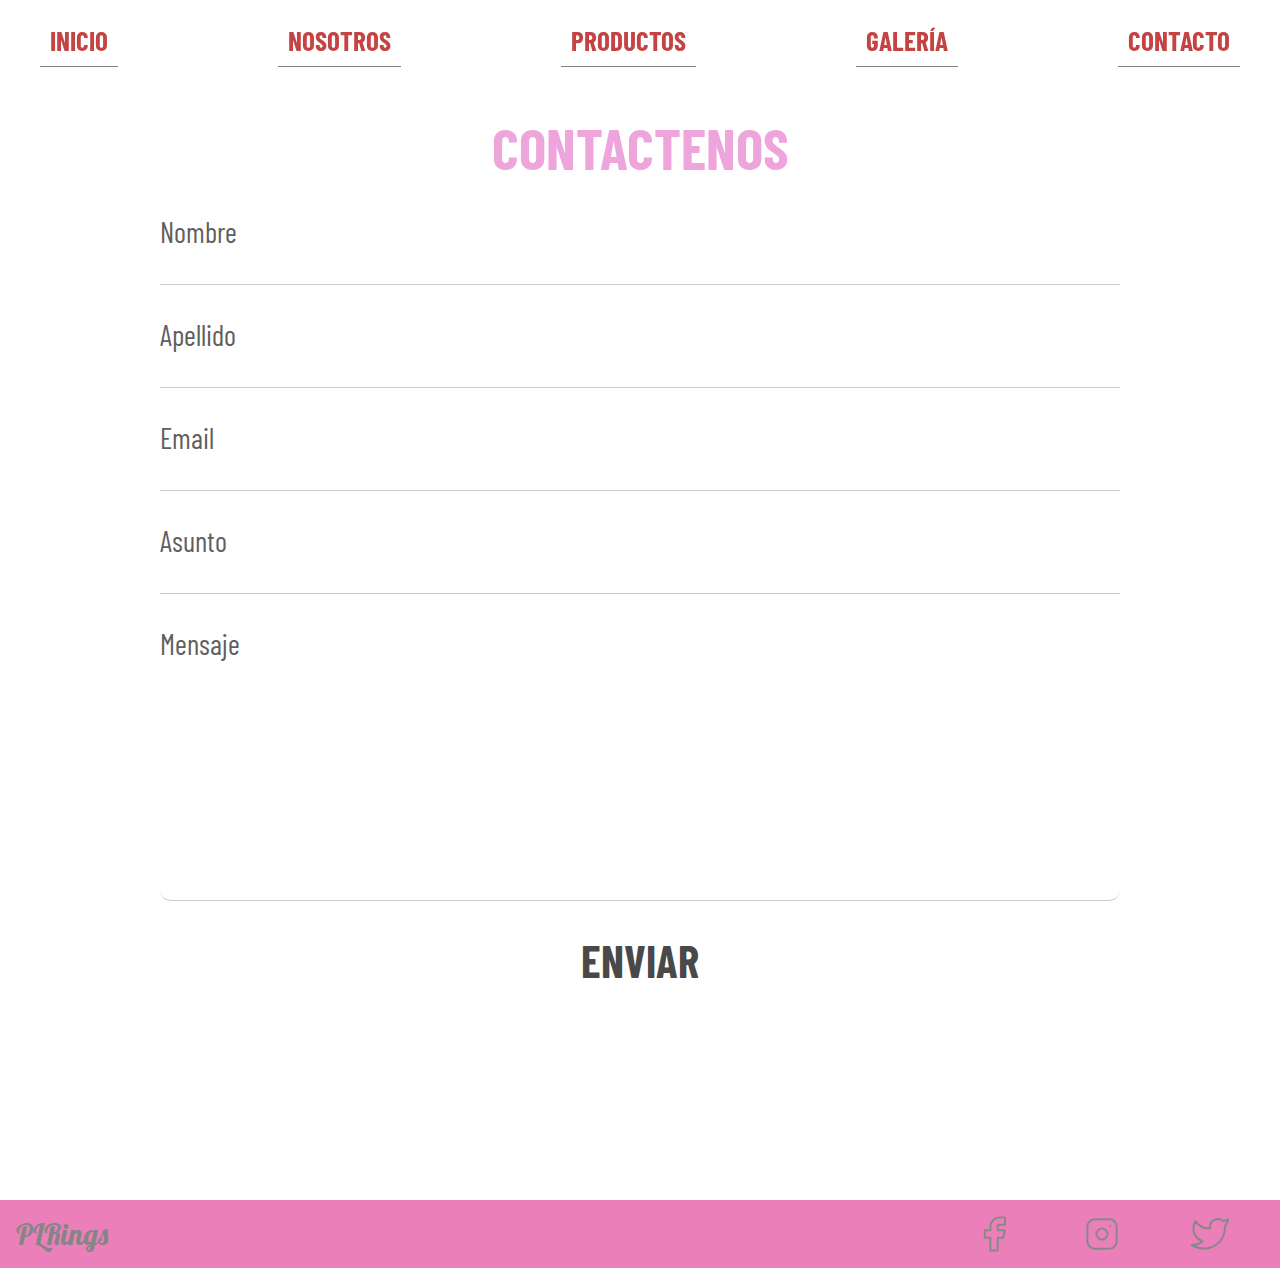
==== pages/Contacto.html @ f70fb1b8 "adjuntamos" ====
<html lang="en"><head>
    <meta charset="UTF-8">
    <meta http-equiv="X-UA-Compatible" content="IE=edge">
    <meta name="viewport" content="width=device-width, initial-scale=1.0">
    <meta name="keywords" content="PLRings,contactenos,nombre,email,apellido">
    <meta name="description" content="Formulario de contacto de la pymes">
         <title>PLRings / Contacto</title>

    <link rel="stylesheet" href="../CSS/stylesheet.css"/>
    <link rel="stylesheet" href="../CSS/stylesheet.css.map">
    <link rel="stylesheet" href="../CSS/stylesheet.scss"/>
    <link rel="stylesheet" href="../animate-wow/animate.min.css"/>
    <link rel="stylesheet" href="../animate-wow/animate.css"/>
    <link rel="stylesheet" href="../animate-wow/wow.js"/>
    <link rel="stylesheet" href="../animate-wow/wow.min.js"/>
    <link href="https://cdn.jsdelivr.net/npm/bootstrap@5.2.0/dist/css/bootstrap.min.css" rel="stylesheet" integrity="sha384-gH2yIJqKdNHPEq0n4Mqa/HGKIhSkIHeL5AyhkYV8i59U5AR6csBvApHHNl/vI1Bx" crossorigin="anonymous">
<script src="https://cdn.jsdelivr.net/npm/bootstrap@5.2.0/dist/js/bootstrap.bundle.min.js" integrity="sha384-A3rJD856KowSb7dwlZdYEkO39Gagi7vIsF0jrRAoQmDKKtQBHUuLZ9AsSv4jD4Xa" crossorigin="anonymous"></script>
<link href="https://fonts.googleapis.com/css2?family=Lobster&amp;display=swap" rel="stylesheet">
<link href="https://fonts.googleapis.com/css2?family=Barlow+Condensed:wght@300&amp;family=Leckerli+One&amp;display=swap" rel="stylesheet">

<link rel="short icon" href="../imagenes/icono.png"/>
    
</head>
<body class="bg-general">
    <header class="header">
        <div class="navegacion">
            <nav>
                <ul>
                    <li><a href="../index.html">Inicio</a></li>
                    <li><a href="../pages/nosotros.html">Nosotros</a></li>
                    <li><a href="../pages/Productos.html">Productos</a></li>
                    <li><a href="../pages/Galeria.html">Galería</a></li>
                    <li><a href="../pages/Contacto.html">Contacto</a></li>
                    
                </ul>
            </nav>     
        </div>      
    </header>

    <main>
        <div class="contenedor-formulario">
            <form action="" method="get" class="formulario" enctype="multipart/form-data" type="text">
                <div class="contacto">
                    <h1 class="formulario-titulo">Contactenos</h1>
                </div>

                <label for="nombre" class="form-label" >Nombre</label>
                <input type="text" id="nombre" class="form-input" required="" >

                <label for="apellido" class="form-label">Apellido</label>
                <input type="text" id="apellido" class="form-input" required="">

                <label for="email" class="form-label">Email</label>
                <input type="email"  id="email" class="form-input" required="">

                <label for="asunto" class="form-label">Asunto</label>
                <input type="text" id="asunto" class="form-input" required="">

                <label for="mesaje" class="form-label">Mensaje</label>
                <textarea id="mensaje" class="form-textarea" required=""></textarea>

                <input type="submit" class="btn-submit" value="Enviar">
            </form>
        </div>    
    </main>


    <footer class="footer">
        <div class="logo">
            <a href="../index.html">PLRings</a>
        </div>
    
        <div class="iconos">
            <div class="facebook">
                <a href="https://www.facebook.com/patricia.deleon.180072/" target="_blank"><svg width="44" height="44" viewBox="0 0 24 24" stroke-width="1.1" stroke="#888888" fill="none" stroke-linecap="round" stroke-linejoin="round">
                    <path stroke="none" d="M0 0h24v24H0z" fill="none"></path>
                    <path d="M7 10v4h3v7h4v-7h3l1 -4h-4v-2a1 1 0 0 1 1 -1h3v-4h-3a5 5 0 0 0 -5 5v2h-3"></path>
                    </svg></a>
            </div> <!--fin icono facebook-->
                
            <div class="instagram">
                <a href="https://www.instagram.com/patydlf/"target="_blank"><svg width="44" height="44" viewBox="0 0 24 24" stroke-width="1.1" stroke="#888888" fill="none" stroke-linecap="round" stroke-linejoin="round">
                    <path stroke="none" d="M0 0h24v24H0z" fill="none"></path>
                    <rect x="4" y="4" width="16" height="16" rx="4"></rect>
                    <circle cx="12" cy="12" r="3"></circle>
                    <line x1="16.5" y1="7.5" x2="16.5" y2="7.501"></line>
                    </svg></a>
            </div> <!--fin icono instagram-->
                  
            <div class="twitter">
                <a href="https://twitter.com/patycarbone71"target="_blank"><svg width="44" height="44" viewBox="0 0 24 24" stroke-width="1.1" stroke="#888888" fill="none" stroke-linecap="round" stroke-linejoin="round">
                    <path stroke="none" d="M0 0h24v24H0z" fill="none"></path>
                    <path d="M22 4.01c-1 .49 -1.98 .689 -3 .99c-1.121 -1.265 -2.783 -1.335 -4.38 -.737s-2.643 2.06 -2.62 3.737v1c-3.245 .083 -6.135 -1.395 -8 -4c0 0 -4.182 7.433 4 11c-1.872 1.247 -3.739 2.088 -6 2c3.308 1.803 6.913 2.423 10.034 1.517c3.58 -1.04 6.522 -3.723 7.651 -7.742a13.84 13.84 0 0 0 .497 -3.753c-.002 -.249 1.51 -2.772 1.818 -4.013z"></path>
                    </svg></a>
            </div> <!--fin icono twitter-->      
        </div>
    </footer>

    

</body></html>
---- CSS/stylesheet.css ----
* {
  margin: 0;
  padding: 0;
}

/*VARIABLES*/
.contenedor-bg .texto {
  text-shadow: -1px -1px 1px #efede3, 0px 1px 0 #2e2e2e, 0px 2px 0 #2c2c2c, 0px 3px 0 #2a2a2a, 0px 4px 0 #282828, 0px 5px 0 #262626, 0px 6px 0 #242424, 0px 7px 0 #222, 0px 8px 0 #202020, 0px 9px 0 #1e1e1e, 0px 10px 0 #1c1c1c, 0px 11px 0 #1a1a1a, 0px 12px 0 #181818, 0px 13px 0 #161616, 0px 14px 0 #141414, 0px 15px 0 #121212, 2px 20px 5px rgba(0, 0, 0, 0.9), 5px 23px 5px rgba(0, 0, 0, 0.3), 8px 27px 8px rgba(0, 0, 0, 0.5), 8px 28px 35px rgba(0, 0, 0, 0.9);
}

.footer {
  display: flex;
  flex-wrap: wrap;
  width: 100%;
  background-color: #eb7fba;
}

.footer .logo {
  padding: 1rem;
}

.footer .logo a {
  text-decoration: none;
  font-size: 1.8rem;
  font-family: "lobster";
  color: #858585;
}

.footer .logo a:hover {
  color: rgba(255, 250, 200, 0.61);
}

.iconos {
  display: flex;
  gap: 4rem;
  align-items: center;
  margin: 0 auto;
  margin-right: 3rem;
}

.iconos .facebook svg:hover {
  transform: scale(1.1);
  stroke: #3b5998;
}

.iconos .instagram svg:hover {
  transform: scale(1.1);
  stroke: #a73681;
}

.iconos .twitter svg:hover {
  transform: scale(1.1);
  stroke: #00acee;
}

svg:hover {
  transition: transform 0.3s ease-in-out;
}

@media screen and (max-width: 1024px) {
  .footer {
    width: 100%;
  }
  .iconos svg {
    width: 2rem;
    height: 2rem;
  }
  .logo a {
    font-size: 1.5rem;
  }
}
@media screen and (max-width: 425px) {
  .footer {
    width: 100%;
  }
  .footer .logo a {
    font-size: 1.2rem;
  }
  .footer .iconos {
    gap: 2rem;
    margin-right: 2rem;
    align-items: center;
  }
  .footer .iconos svg {
    width: 1.2rem;
    height: 1.2rem;
  }
}
@media screen and (max-width: 1024px) {
  .contenedor-formulario .formulario {
    width: auto;
    height: auto;
    margin: 3rem;
  }
  .contacto {
    font-size: 1.1rem;
  }
  .btn-submit {
    font-size: 2.1rem;
  }
  .form-label {
    font-size: 1.3rem;
  }
}
@media screen and (max-width: 1024px) {
  .header {
    width: 100%;
    height: auto;
 } 
  .navegacion {
    width: 100%;
    justify-content: center; }
    .navegacion ul {
      gap: 4rem;
      align-items: center;
      margin: 1rem; 
      flex-direction: column;
    }
    .navegacion a {
      font-size: 1.3rem; }}
      .navegacion p{ 
        font-family: "Barlow Condensed", sans-serif;
        color: #c44343; 
        font-size: 1.7rem;
    }


.header {
        display: flex;
        height: 5rem;
        background-color: #141414;
        position: sticky;
        top: 0;
        z-index: 100;
        background:transparent;
        backdrop-filter: blur(10px); }

       


body {
  overflow-x: hidden;
}

html {
  scroll-behavior: smooth;
}

.contenedor-bg {
  display: flex;
  background-image: url(../img/fondo-bg.webp);
  background-position: center center;
  background-size: cover;
  background-repeat: no-repeat;
  width: 100%;
  height: 100vh;
}

.contenedor-bg .texto {
  display: flex;
  align-items: center;
  margin: 0 auto;
  padding-right: 3rem;
  font-family: "lobster";
  color: rgba(255, 250, 200, 0.61);
  font-size: 4.2rem;
  filter: blur(0.8px);
}

.menu {
  position: fixed;
  top: 0;
  left: 0;
  width: 100%;
  height: 100%;
  display: flex;
  justify-content: center;
  align-items: center;
  transition: 0.8s;
  background: rgba(255, 255, 255, 0.0025);
  -webkit-backdrop-filter: blur(15px);
          backdrop-filter: blur(15px);
}

.menu.active {
  top: -100%;
}

.menu .nav {
  display: flex;
  justify-content: center;
  align-items: center;
  width: 100%;
  height: 100%;
}

.menu .nav ul {
  position: relative;
}

.menu .nav ul li {
  position: relative;
  list-style: none;
  padding: 0 2rem;
  margin: 0.5rem 0;
  overflow: hidden;
}

.menu .nav ul li:before {
  content: "";
  position: absolute;
  top: 0;
  left: 0;
  width: 100%;
  height: 100%;
  background: rgba(255, 250, 200, 0.61);
  transition: transform 0.3s ease-in-out;
  transform: scaleY(0);
  transform-origin: bottom;
}

.menu .nav ul li:hover:before {
  transition: transform 0.5s ease-in-out;
  transform: scaleY(1);
  transform-origin: top;
}

.menu .nav ul li a {
  position: relative;
  font-family: "Barlow Condensed", sans-serif;
  color: #e983d3;
  text-decoration: none;
  font-size: 4rem;
  font-weight: bold;
  display: inline-block;
  text-transform: uppercase;
  transition: 0.3s ease-in-out;
}

.menu .nav ul li a::before {
  content: attr(data-text);
  position: absolute;
  bottom: -100%;
  left: 0;
  color: #141414;
}

.menu .nav ul li:hover a {
  transform: translateY(-100%);
}

.icono {
  position: fixed;
  top: 2rem;
  right: 0rem;
  width: 5rem;
  height: 5rem;
  background: transparent url(../../img/menuClose.png);
  filter: invert(50%);
  background-size: 3rem;
  cursor: pointer;
  background-repeat: no-repeat;
}

.icono.active {
  background: transparent url(../../img/menuOpen.png);
  filter: invert(50%);
  background-size: 3rem;
  background-repeat: no-repeat;
}

@media screen and (max-width: 1024px) {
  .contenedor-bg {
    width: 100%;
    height: 100vh;
    background-size: cover;
  }
  .contenedor-bg .texto {
    font-size: 2.3rem;
    padding-right: 1rem;
  }
  .icono {
    top: 1rem;
    right: 0;
    width: 4rem;
    height: 4rem;
  }
}
@media screen and (max-width: 425px) {
  .contenedor-bg {
    height: 100vh;
    background-size: cover;
  }
  .contenedor-bg .texto {
    font-size: 1.7rem;
  }
  .icono {
    top: 1rem;
    right: 0.7rem;
    width: 3rem;
    height: 3rem;
  }

  /*NOSOTROS*/.imagen1 {
  height: 100%;
  width: 50%;
  transform: rotateZ(360deg);
  transition: transform 1.5s;
  opacity: 0.9; }

.imagen1:hover {
  transform: rotateZ(0deg);
  opacity: 1; }

}

#menuheader {
  display: grid;
  grid-template-columns: repeat(6, 1fr);
  position:relative;
  align-items: center;
  text-align: center;
  background-color: #edede9;
  font-size: 1rem; }

  
  /* pausa*/

  .nosotros {
    grid-column: 2 / 12;
    grid-row: 2;
    text-align: center; }
  
  
  
  .nosotros1 {
    grid-column: 2 / 7;
    grid-row: 4;
    text-align: center;
    display: flex;
    justify-content: center;
    align-items: center;
    }
  
    .vision1 {
      grid-column: 2 / 12;
      grid-row: 4;
      justify-content: center;
      text-align: center; }
    
    .vision {
      grid-column: 2 / 7;
      grid-row: 4;
      text-align: center;
      display: flex;
      justify-content: center;
      align-items: center; }

  
 
  
  .mision1 {
    grid-column: 2 / 7;
    grid-row: 5;
    text-align: center; }
  
  .mision {
    grid-column: 2 / 7;
    grid-row: 5;
    display: flex;
    align-items: center; }

    body header li a{
      text-decoration: none;
      background-color: white;
    }
    #nosotros {
      
        display: grid;
        grid-template-columns: repeat(12, 1fr);
        grid-template-rows: 1fr;
        grid-gap: 5px;
    
      background-color:white; }

   
      .bg-general {
                
        background-size: cover;
        background-repeat: no-repeat;
        background-position: center center; }
        /*galeria probando  */

        @media screen and (max-width: 2300px) {
          #productos #galeria  {
           display: block;
            text-align: center;
            position: relative; }
          #galeria .f1 {
            width: 25%; }
          li {
            display: block;
            background: #edede9;
            margin: 0;
            padding: 10px;
            list-style: none;
            border-bottom: 1px solid grey; } }
        
        
        
        #galeria {
          display: grid;
          grid-template-columns: repeat(12, 1fr);
          grid-template-rows: 1fr;
          grid-gap: 5px;
          background-color: #edede9; }
        
        .banergale {
          width: 100%;
          grid-column: 1 / 13;
          grid-row: 1;
          align-items: center;
          text-align: center;
          background-color: #edede9; }
        
        .imagenes1 {
          grid-column: 1 / 13;
          grid-row: 2 / 5;
          align-items: center;
          text-align: center;
          background-color: #edede9; }
        
        .f1 {
          width: 1fr;
          height: 1fr;
          object-fit: cover;
          border: #546a7b solid 3px;
          border-radius: 2px;
          margin: 10px;
          padding: 0.25rem; }
        
        .f1:hover {
          object-fit: cover;
          border: #39454e solid 2px;
          border-radius: 1px;
          background-color: #edede9;
          padding: 0; }

            /* prductos*/
            .card, .card button:hover {
              transition: 0.3s;
              width: 100%;
              object-fit: cover;
              border: #962ca0 solid 10px;
              border-radius: 10px;
              margin: 5px; }
            
            .card:hover, .card button:hover {
              object-fit: cover;
              border: #962ca0 solid 5px;
              border-radius: 5px; }
            
            .card button, .card button:hover button {
              font-family: 'roboto';
              border: none;
              padding: 1px;
              color: white;
              background-color: #962ca0 solid;
              text-align: center;
              cursor: pointer;
              width: 100%;
              font-size: 20px; }
            
            .card button:hover {
              border: #962ca0 solid 3px; }
            
            .llegaron {
              text-decoration-color: #e41b79ad;
              grid-column: 2 / 12;
              grid-row: 2;
              text-align: center; }
            
            .llegaron2 {
              text-decoration-color: #ee0077;
              grid-column: 3 / 11;
              grid-row: 3;
              text-align: center;
              font-size: larger; }
  
  #productos {
    display: grid;
    grid-template-columns: repeat(12, 1fr);
    grid-template-rows: 1fr;
    grid-gap: 5px;
    background-color: #edede9; }
  .productos1 {
    grid-column: 2 / 12;
    grid-row: 4;
    text-align: center; }
  
  .productos2 {
    grid-column: 2 / 12;
    grid-row: 5;
    text-align: center; }
  
  .productos3 {
    grid-column: 2 / 12;
    grid-row: 6;
    text-align: center; }
  
  .productos {
    display: flex;
    justify-content: space-around; }
  
  @media screen and (max-width: 768px) {
    
    .productos {
      display: block;
      width: 98%; }
    .productos2, .productos3 {
      display: none; }
    img {
      width: 25%; }}
    
      .headerus {
        display: flex;
        height: 5rem;
        background-color: #00acee;
        position: fixed;
        top: 0;
        z-index: 100;
        background: transparent;
        backdrop-filter: blur(10px);
    }
/*# sourceMappingURL=stylesheet.css.map */
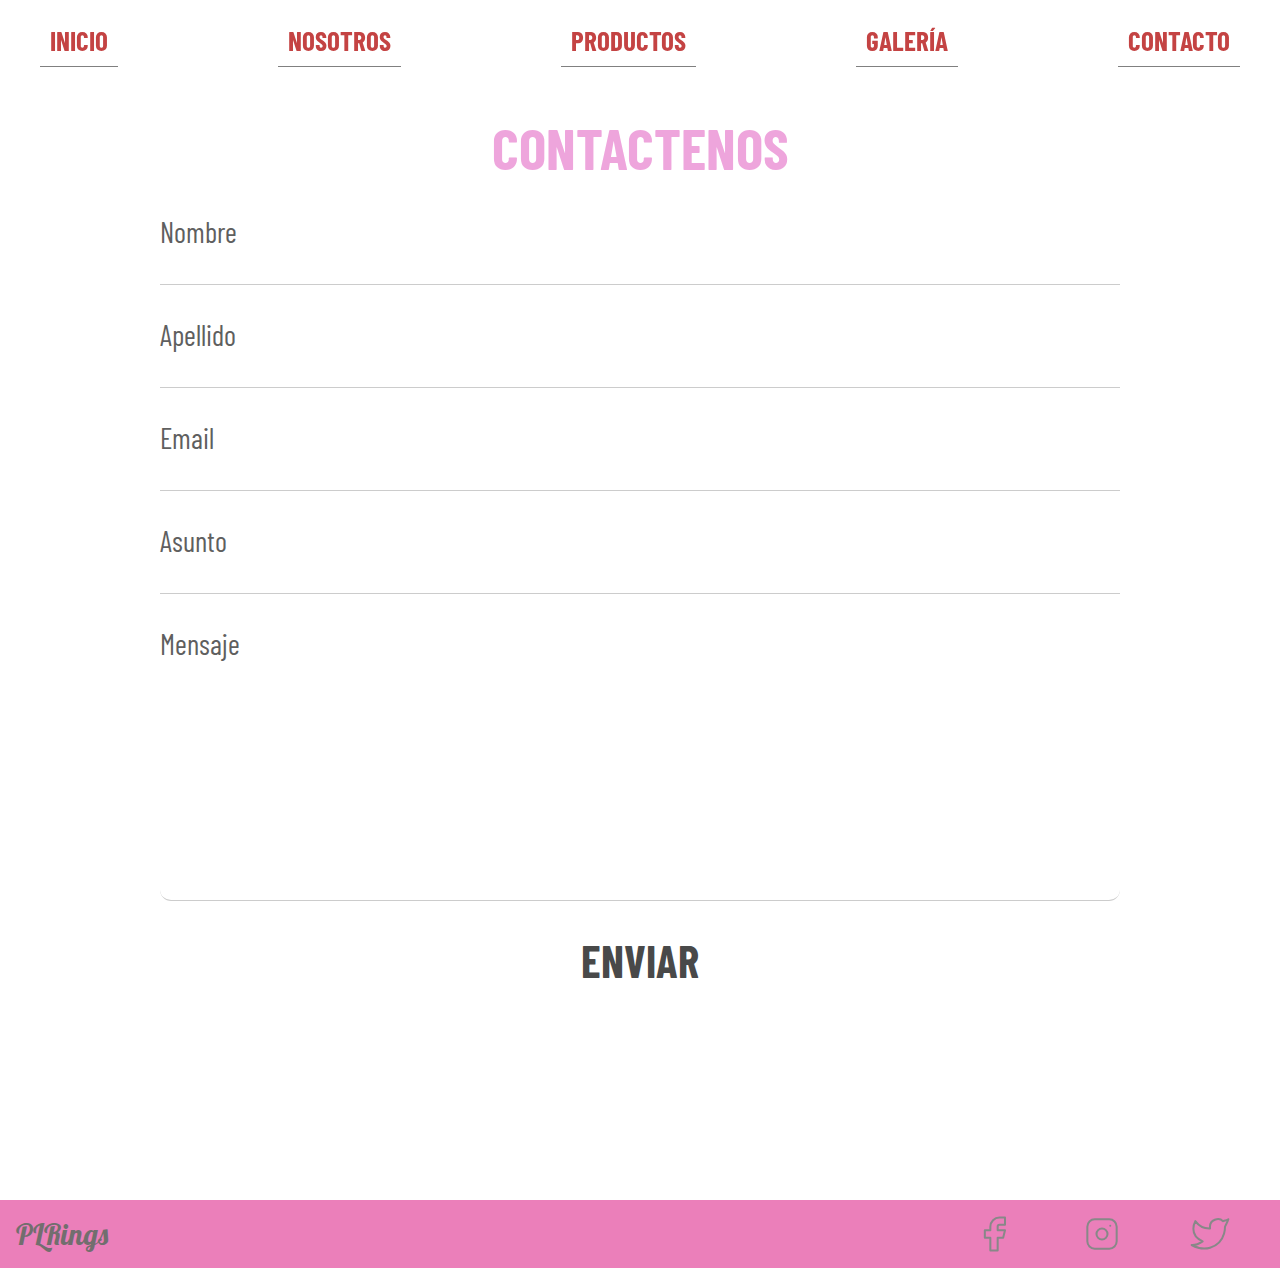
==== commit f07be419: "iTry" ====
--- a/pages/Contacto.html
+++ b/pages/Contacto.html
@@ -1,20 +1,23 @@
-<html lang="en"><head>
+
+<html lang="en">
+    <head>
     <meta charset="UTF-8">
     <meta http-equiv="X-UA-Compatible" content="IE=edge">
     <meta name="viewport" content="width=device-width, initial-scale=1.0">
     <meta name="keywords" content="PLRings,contactenos,nombre,email,apellido">
     <meta name="description" content="Formulario de contacto de la pymes">
          <title>PLRings / Contacto</title>
-
+         <link href="https://cdn.jsdelivr.net/npm/bootstrap@5.2.0/dist/css/bootstrap.min.css" rel="stylesheet" integrity="sha384-gH2yIJqKdNHPEq0n4Mqa/HGKIhSkIHeL5AyhkYV8i59U5AR6csBvApHHNl/vI1Bx" crossorigin="anonymous">
+         <script src="https://cdn.jsdelivr.net/npm/bootstrap@5.2.0/dist/js/bootstrap.bundle.min.js" integrity="sha384-A3rJD856KowSb7dwlZdYEkO39Gagi7vIsF0jrRAoQmDKKtQBHUuLZ9AsSv4jD4Xa" crossorigin="anonymous"></script>
     <link rel="stylesheet" href="../CSS/stylesheet.css"/>
     <link rel="stylesheet" href="../CSS/stylesheet.css.map">
-    <link rel="stylesheet" href="../CSS/stylesheet.scss"/>
+   <link rel="stylesheet" href="../CSS/stylesheet.scss"/>
     <link rel="stylesheet" href="../animate-wow/animate.min.css"/>
     <link rel="stylesheet" href="../animate-wow/animate.css"/>
     <link rel="stylesheet" href="../animate-wow/wow.js"/>
     <link rel="stylesheet" href="../animate-wow/wow.min.js"/>
-    <link href="https://cdn.jsdelivr.net/npm/bootstrap@5.2.0/dist/css/bootstrap.min.css" rel="stylesheet" integrity="sha384-gH2yIJqKdNHPEq0n4Mqa/HGKIhSkIHeL5AyhkYV8i59U5AR6csBvApHHNl/vI1Bx" crossorigin="anonymous">
-<script src="https://cdn.jsdelivr.net/npm/bootstrap@5.2.0/dist/js/bootstrap.bundle.min.js" integrity="sha384-A3rJD856KowSb7dwlZdYEkO39Gagi7vIsF0jrRAoQmDKKtQBHUuLZ9AsSv4jD4Xa" crossorigin="anonymous"></script>
+   
+
 <link href="https://fonts.googleapis.com/css2?family=Lobster&amp;display=swap" rel="stylesheet">
 <link href="https://fonts.googleapis.com/css2?family=Barlow+Condensed:wght@300&amp;family=Leckerli+One&amp;display=swap" rel="stylesheet">
 
--- a/CSS/stylesheet.css
+++ b/CSS/stylesheet.css
@@ -185,7 +185,13 @@
 .menu.active {
   top: -100%;
 }
-
+#nav {
+  display: flex;
+  justify-content: center;
+  align-items: center;
+  width: 100%;
+  height: 100%;
+}
 .menu .nav {
   display: flex;
   justify-content: center;
@@ -522,7 +528,7 @@
     img {
       width: 25%; }}
     
-      .headerus {
+     /* .headerus {
         display: flex;
         height: 5rem;
         background-color: #00acee;
@@ -531,5 +537,5 @@
         z-index: 100;
         background: transparent;
         backdrop-filter: blur(10px);
-    }
+    }*/
 /*# sourceMappingURL=stylesheet.css.map */